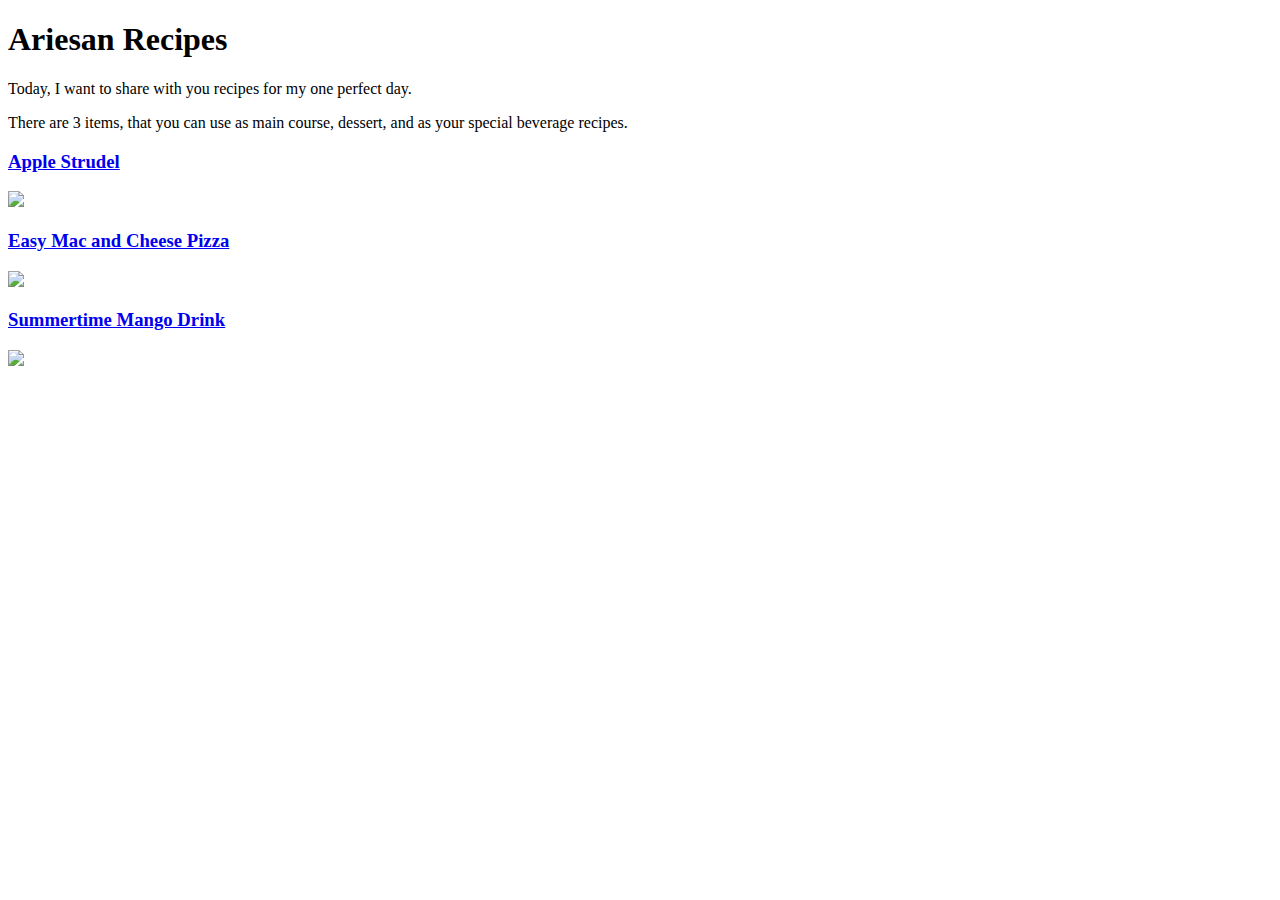
==== index.html @ 3014dde5 "Add index.html" ====
<!DOCTYPE html>
<html lang="en">
<head>
    <meta charset="UTF-8">
    <meta http-equiv="X-UA-Compatible" content="IE=edge">
    <meta name="viewport" content="width=device-width, initial-scale=1.0">
    <title>Ariesan Recipes Web Page</title>
</head>
<body>
    <h1>Ariesan Recipes</h1>
    
    <p>Today, I want to share with you recipes for my one perfect day.</p>

<p>There are 3 items, that you can use as main course, dessert, and as your special beverage recipes.</p>
    
<h3> <a href="../odin-recipes/recipes/apple_strudel.html">Apple Strudel</a></h3>
<img src="../odin-recipes/images/apple-struder-small.jpeg">

<h3> <a href="recipes/easy_pizza.html">Easy Mac and Cheese Pizza</a> </h3>
<img src="../odin-recipes/images/pizza small.jpeg">

<h3> <a href="../odin-recipes/recipes/mango_drink.html"> Summertime Mango Drink</a> </h3>
<img src="../odin-recipes/images/mango juice small.jpeg">

</body>
</html>
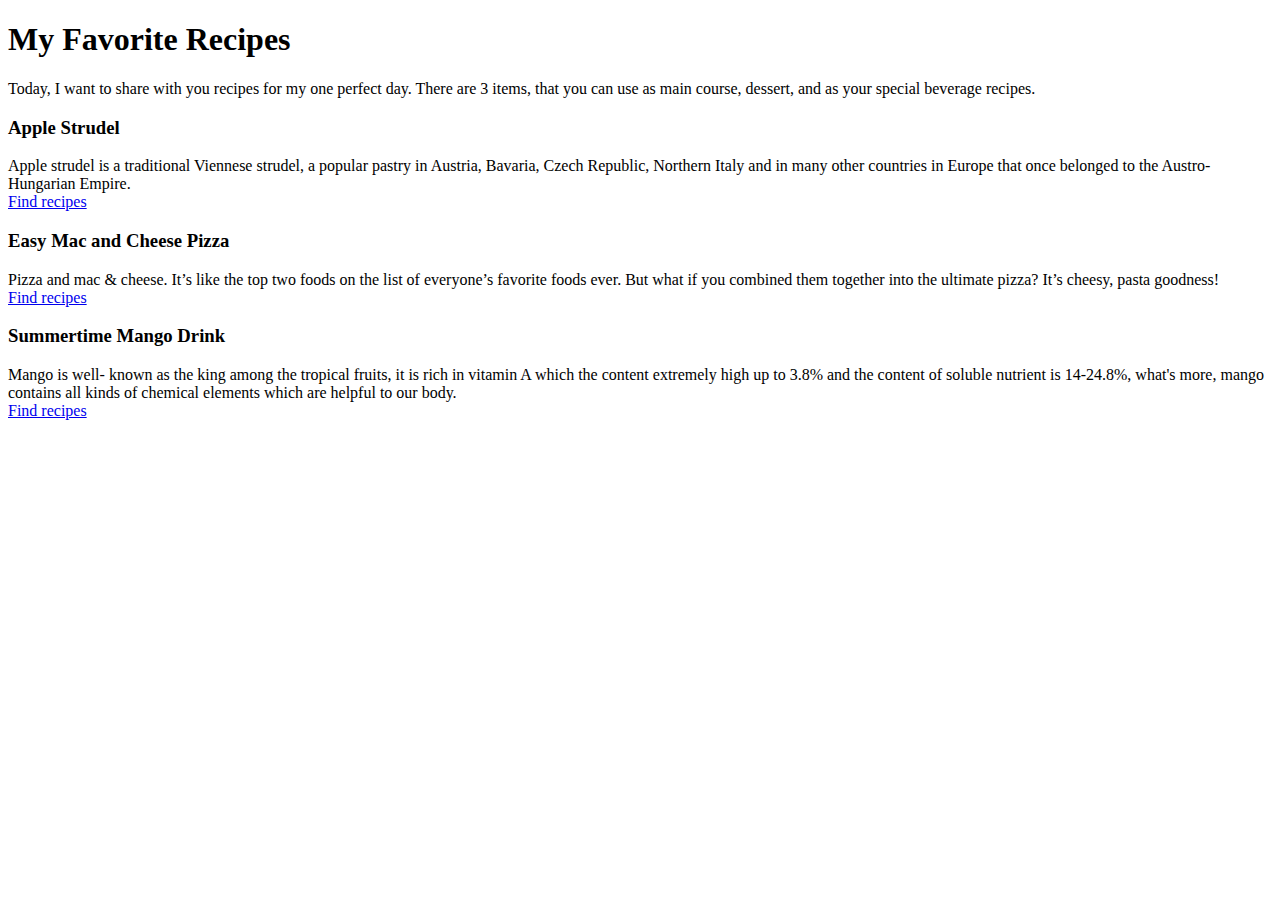
==== commit 3307644a: "css/style.css" ====
--- a/index.html
+++ b/index.html
@@ -4,23 +4,28 @@
     <meta charset="UTF-8">
     <meta http-equiv="X-UA-Compatible" content="IE=edge">
     <meta name="viewport" content="width=device-width, initial-scale=1.0">
-    <title>Ariesan Recipes Web Page</title>
+    <title> Ariesan Recipes</title>
+    <link rel="stylesheet" href="css/style.css">
 </head>
+
 <body>
-    <h1>Ariesan Recipes</h1>
-    
-    <p>Today, I want to share with you recipes for my one perfect day.</p>
+    <h1> My Favorite Recipes</h1>
+    <p class="intro">Today, I want to share with you recipes for my one perfect day. There are 3 items, that you can use as main course, dessert, and as your special beverage recipes.</p>
 
-<p>There are 3 items, that you can use as main course, dessert, and as your special beverage recipes.</p>
-    
-<h3> <a href="../odin-recipes/recipes/apple_strudel.html">Apple Strudel</a></h3>
-<img src="../odin-recipes/images/apple-struder-small.jpeg">
+<div class="top-section">
+    <h3> Apple Strudel</h3>
+    <p> Apple strudel is a traditional Viennese strudel, a popular pastry in Austria, Bavaria, Czech Republic, Northern Italy and in many other countries in Europe that once belonged to the Austro-Hungarian Empire.<br><a href="../odin-recipes/recipes/apple_strudel.html">Find recipes</a></p>
+</div>
 
-<h3> <a href="recipes/easy_pizza.html">Easy Mac and Cheese Pizza</a> </h3>
-<img src="../odin-recipes/images/pizza small.jpeg">
+<div class="middle-section">
+    <h3>Easy Mac and Cheese Pizza</h3>
+    <p>Pizza and mac & cheese. It’s like the top two foods on the list of everyone’s favorite foods ever. But what if you combined them together into the ultimate pizza? It’s cheesy, pasta goodness! <br><a href="recipes/easy_pizza.html">Find recipes</a> </p>
+</div>
 
-<h3> <a href="../odin-recipes/recipes/mango_drink.html"> Summertime Mango Drink</a> </h3>
-<img src="../odin-recipes/images/mango juice small.jpeg">
+<div class="bottom-section">
+    <h3>Summertime Mango Drink</h3>
+    <p>Mango is well- known as the king among the tropical fruits, it is rich in vitamin A which the content extremely high up to 3.8% and the content of soluble nutrient is 14-24.8%, what's more, mango contains all kinds of chemical elements which are helpful to our body.<a href="../odin-recipes/recipes/mango_drink.html"><br>Find recipes</a></p> 
+</div>
 
 </body>
 </html>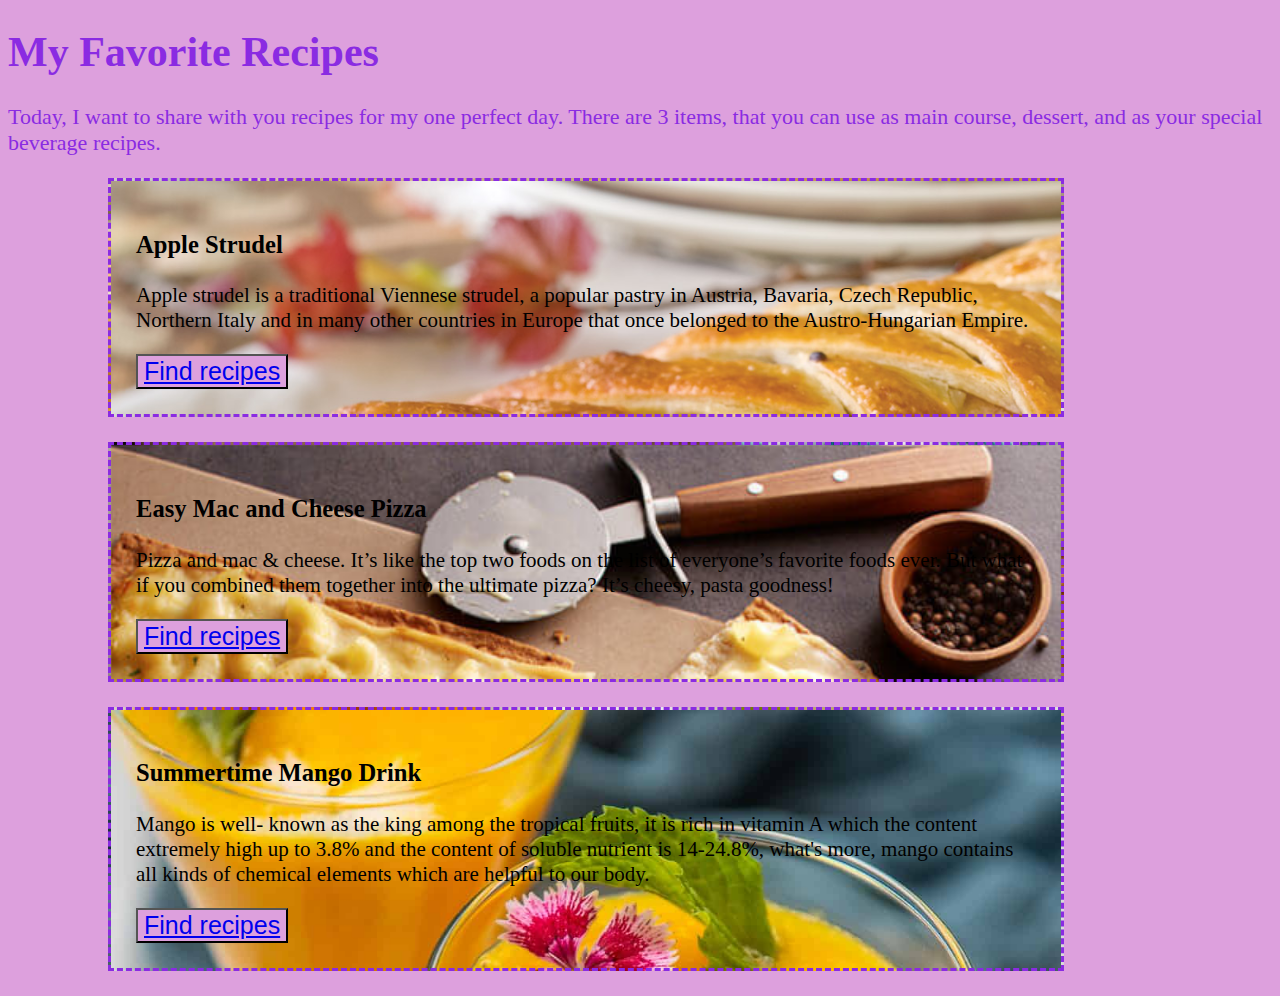
==== commit 72a5fba0: "css/style.css" ====
--- a/index.html
+++ b/index.html
@@ -14,17 +14,20 @@
 
 <div class="top-section">
     <h3> Apple Strudel</h3>
-    <p> Apple strudel is a traditional Viennese strudel, a popular pastry in Austria, Bavaria, Czech Republic, Northern Italy and in many other countries in Europe that once belonged to the Austro-Hungarian Empire.<br><a href="../odin-recipes/recipes/apple_strudel.html">Find recipes</a></p>
+    <p> Apple strudel is a traditional Viennese strudel, a popular pastry in Austria, Bavaria, Czech Republic, Northern Italy and in many other countries in Europe that once belonged to the Austro-Hungarian Empire.</p>
+    <button><a href="../odin-recipes/recipes/apple_strudel.html">Find recipes</a></button>    
 </div>
 
 <div class="middle-section">
     <h3>Easy Mac and Cheese Pizza</h3>
-    <p>Pizza and mac & cheese. It’s like the top two foods on the list of everyone’s favorite foods ever. But what if you combined them together into the ultimate pizza? It’s cheesy, pasta goodness! <br><a href="recipes/easy_pizza.html">Find recipes</a> </p>
+    <p>Pizza and mac & cheese. It’s like the top two foods on the list of everyone’s favorite foods ever. But what if you combined them together into the ultimate pizza? It’s cheesy, pasta goodness!</p>
+    <button><a href="recipes/easy_pizza.html">Find recipes</a></button> 
 </div>
 
 <div class="bottom-section">
     <h3>Summertime Mango Drink</h3>
-    <p>Mango is well- known as the king among the tropical fruits, it is rich in vitamin A which the content extremely high up to 3.8% and the content of soluble nutrient is 14-24.8%, what's more, mango contains all kinds of chemical elements which are helpful to our body.<a href="../odin-recipes/recipes/mango_drink.html"><br>Find recipes</a></p> 
+    <p>Mango is well- known as the king among the tropical fruits, it is rich in vitamin A which the content extremely high up to 3.8% and the content of soluble nutrient is 14-24.8%, what's more, mango contains all kinds of chemical elements which are helpful to our body.</p>
+    <button><a href="../odin-recipes/recipes/mango_drink.html">Find recipes</a></button>    
 </div>
 
 </body>
--- a/css/style.css
+++ b/css/style.css
@@ -0,0 +1,55 @@
+body {
+    background-color: plum;
+    color: blueviolet;
+    font-size: 21px;
+    font-family: cursive;
+}
+
+button {
+background-color:plum;
+color: white;
+font-size: 25px;
+font-family: Arial, Helvetica, sans-serif;
+}
+
+.intro {
+    font-size: 22px;
+    font-family: cursive;
+}
+
+.top-section {
+color: black;
+width: 900px;
+margin-left: 100px;
+margin-bottom: 25px;
+border-color: blueviolet;
+border-style: dashed;
+padding: 25px;
+background-image: url(../images/AppleStrudel.jpg);
+background-size: cover;
+}
+
+.middle-section {
+    color: black;
+    width: 900px;
+    margin-left: 100px;
+    margin-bottom: 25px;
+    border-color: blueviolet;
+    border-style: dashed;
+    padding: 25px;
+    background-image: url(../images/mac-and-cheese-pizza.jpg);
+    background-size: cover; 
+}
+
+.bottom-section {
+    color: black;
+    width: 900px;
+    margin-left: 100px;
+    margin-bottom: 25px;
+    border-color: blueviolet;
+    border-style: dashed;
+    padding: 25px;
+    background-image: url(../images/Mango-Juice.jpg);
+    background-size: cover; 
+    
+}